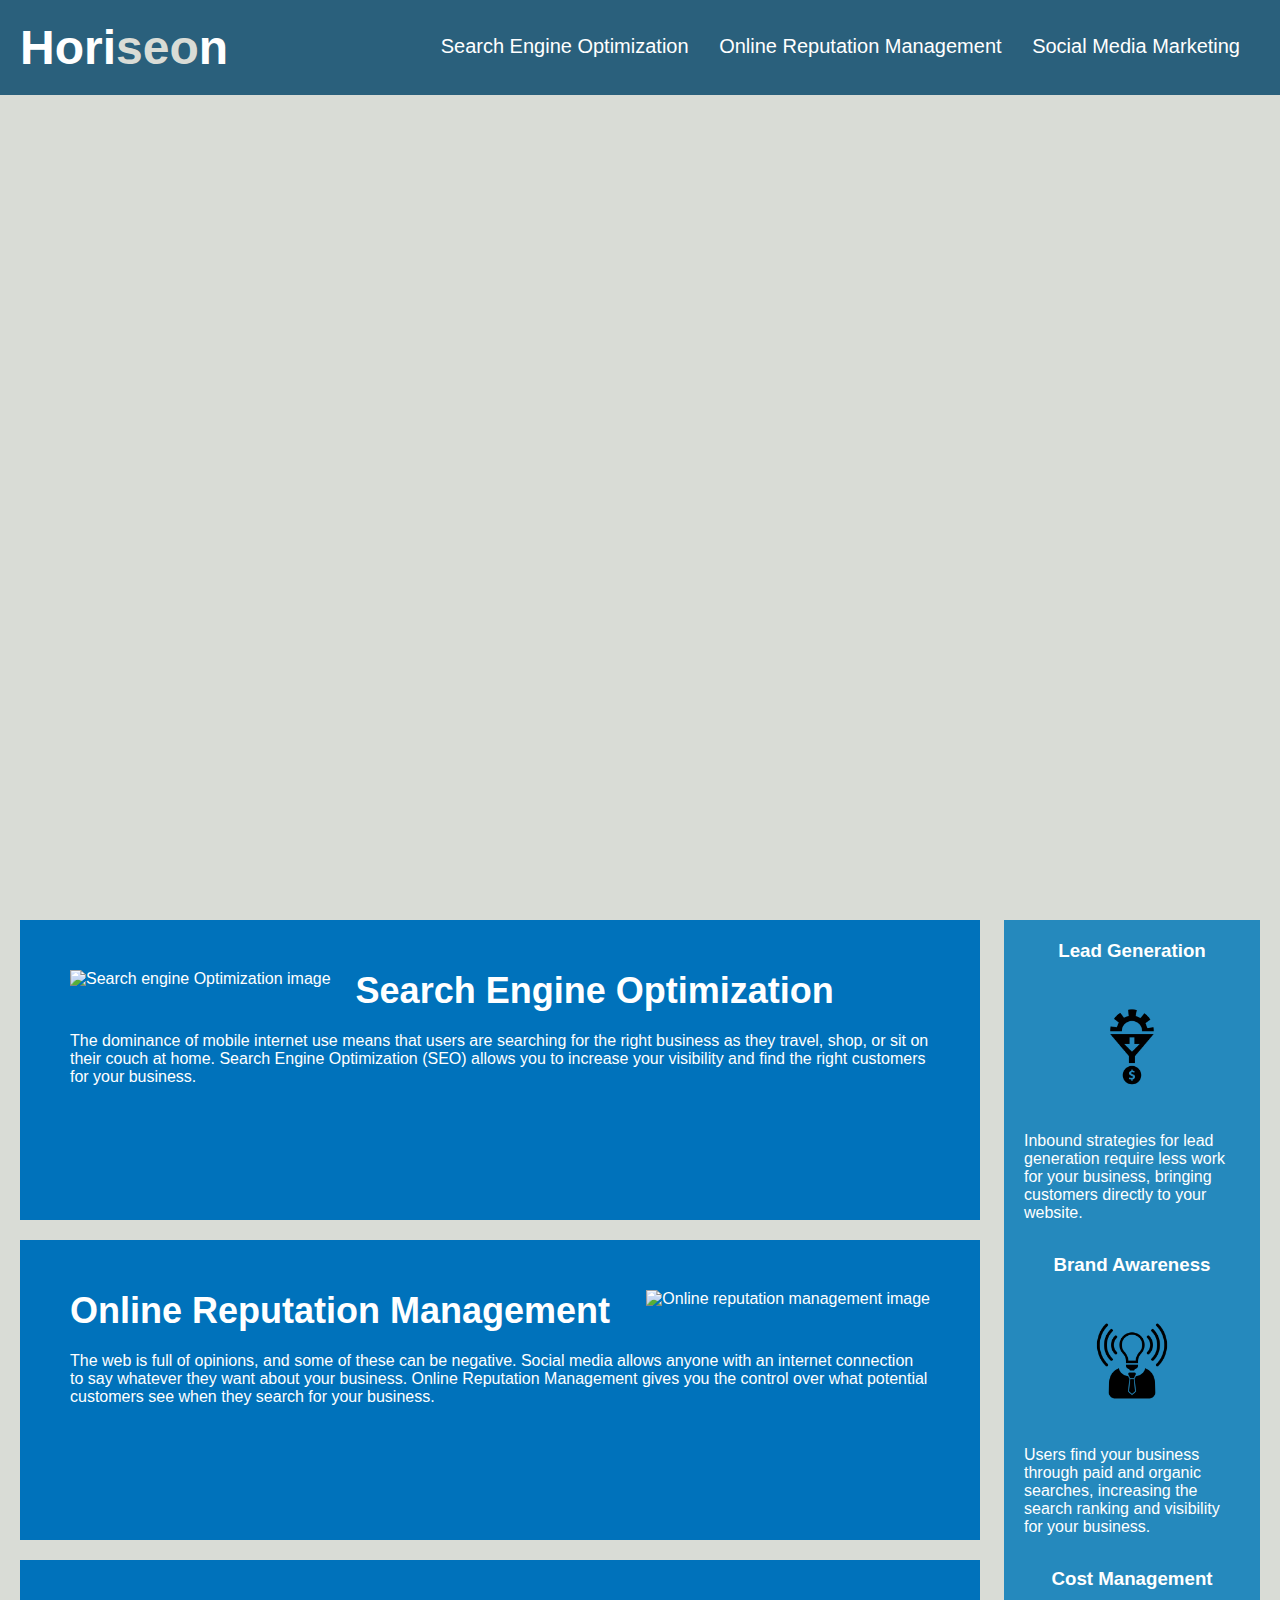
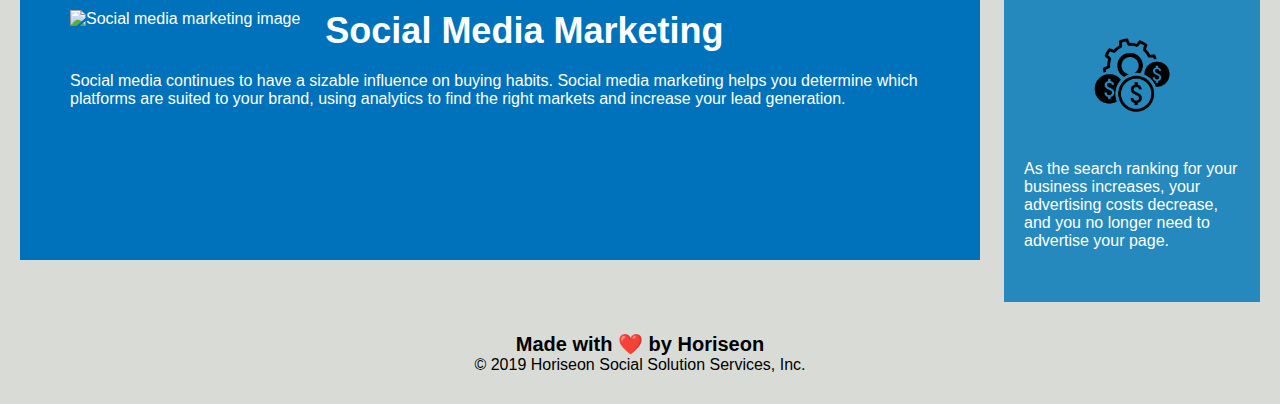
==== module-2-challenge/index.html @ 225dc833 "- Populated index.html" ====
<!DOCTYPE html>
<html lang="en-us">

<head>
    <meta charset="UTF-8" />
    <meta name="viewport" content="width=device-width, initial-scale=1.0">
    <link rel="stylesheet" href="./assets/css/style.css">
    <title>Horiseon - Search Engine Optimization</title>
</head>

<body>
    <header>
        <h1>Hori<span class="seo">seo</span>n</h1>
        <nav>
            <ul>
                <li>
                    <a href="#search-engine-optimization">Search Engine Optimization</a>
                </li>
                <li>
                    <a href="#online-reputation-management">Online Reputation Management</a>
                </li>
                <li>
                    <a href="#social-media-marketing">Social Media Marketing</a>
                </li>
            </ul>
        </nav>
    </header>
    <main>
        <section>
            <div class="hero"></div>
        </section>

        <section>
            <div class="content-section">
                <div class="search-engine-optimization-section">
                    <figure>
                        <img src="./assets/images/search-engine-optimization.jpg" class="float-left" alt="Search engine Optimization image"/>
                    </figure>
                    <h2>Search Engine Optimization</h2>
                    <p>
                        The dominance of mobile internet use means that users are searching for the right business as
                        they
                        travel, shop, or sit on their couch at home. Search Engine Optimization (SEO) allows you to
                        increase
                        your visibility and find the right customers for your business.
                    </p>
                </div>
                <div class="online-reputation-management-section">
                    <figure>
                        <img src="./assets/images/online-reputation-management.jpg" class="float-right" alt="Online reputation management image" />
                    </figure>
                    <h2>Online Reputation Management</h2>
                    <p>
                        The web is full of opinions, and some of these can be negative. Social media allows anyone with
                        an
                        internet connection to say whatever they want about your business. Online Reputation Management
                        gives
                        you the control over what potential customers see when they search for your business.
                    </p>
                </div>
                <div class="social-media-marketing-section">
                    <figure>
                        <img src="./assets/images/social-media-marketing.jpg" class="float-left" alt="Social media marketing image" />
                    </figure>
                    <h2>Social Media Marketing</h2>
                    <p>
                        Social media continues to have a sizable influence on buying habits. Social media marketing
                        helps you
                        determine which platforms are suited to your brand, using analytics to find the right markets
                        and
                        increase your lead generation.
                    </p>
                </div>
            </div>
            <div class="benefits">
                <div class="benefit-lead">
                    <h3>Lead Generation</h3>
                    <figure>
                        <img src="./assets/images/lead-generation.png" alt="Lead generation image" />
                    </figure>
                    <p>
                        Inbound strategies for lead generation require less work for your business, bringing customers
                        directly
                        to your website.
                    </p>
                </div>
                <div class="benefit-brand">
                    <h3>Brand Awareness</h3>
                    <figure>
                        <img src="./assets/images/brand-awareness.png" alt="Brand awareness image" />
                    </figure>
                    <p>
                        Users find your business through paid and organic searches, increasing the search ranking and
                        visibility
                        for your business.
                    </p>
                </div>
                <div class="benefit-cost">
                    <h3>Cost Management</h3>
                    <figure>
                        <img src="./assets/images/cost-management.png" alt="Cost management image"></img>
                    </figure>
                    <p>
                        As the search ranking for your business increases, your advertising costs decrease, and you no
                        longer
                        need to advertise your page.
                    </p>
                </div>
            </div>
        </section>
    </main>
    <footer class="text-center">
        <h2>Made with ❤️️ by Horiseon</h2>
        <p>
            &copy; 2019 Horiseon Social Solution Services, Inc.
        </p>
    </footer>
</body>
</html>
---- module-2-challenge/assets/css/style.css ----
/* Universal selector */
* {
    box-sizing: border-box;
    padding: 0;
    margin: 0;
}

/* Element selectors */

body {
    background-color: #d9dcd6;
}

header {
    padding: 20px;
    font-family: 'Trebuchet MS', 'Lucida Sans Unicode', 'Lucida Grande', 'Lucida Sans', Arial, sans-serif;
    background-color: #2a607c;
    color: #ffffff;
}

header h1 {
    display: inline-block;
    font-size: 48px;
}

header h1 .seo {
    color: #d9dcd6;
}

a {
    color: #ffffff;
    text-decoration: none;
}

p {
    font-size: 16px;
}

header nav {
    padding-top: 15px;
    margin-right: 20px;
    float: right;
    font-family: 'Gill Sans', 'Gill Sans MT', Calibri, 'Trebuchet MS', sans-serif;
    font-size: 20px;
}

header nav ul {
    list-style-type: none;
}

header nav ul li {
    display: inline-block;
    margin-left: 25px;
}

footer {
    padding: 30px;
    clear: both;
    font-family: 'Trebuchet MS', 'Lucida Sans Unicode', 'Lucida Grande', 'Lucida Sans', Arial, sans-serif;
    text-align: center;
}

footer h2 {
    font-size: 20px;
}


/* Class selector */
.hero {
    height: 800px;
    width: 100%;
    margin-bottom: 25px;
    background-image: url("../images/digital-marketing-meeting.jpg");
    background-size: cover;
    background-position: center;
}

.content-section {
    width: 75%;
    display: inline-block;
    margin-left: 20px;
}

.search-engine-optimization-section {
    margin-bottom: 20px;
    padding: 50px;
    height: 300px;
    font-family: 'Gill Sans', 'Gill Sans MT', Calibri, 'Trebuchet MS', sans-serif;
    background-color: #0072bb;
    color: #ffffff;
}


.search-engine-optimization-section img {
    max-height: 200px;
}

.search-engine-optimization-section h2 {
    margin-bottom: 20px;
    font-size: 36px;
}

.online-reputation-management-section {
    margin-bottom: 20px;
    padding: 50px;
    height: 300px;
    font-family: 'Gill Sans', 'Gill Sans MT', Calibri, 'Trebuchet MS', sans-serif;
    background-color: #0072bb;
    color: #ffffff;
}

.online-reputation-management-section h2 {
    margin-bottom: 20px;
    font-size: 36px;
}

.online-reputation-management-section img {
    max-height: 200px;
}

.social-media-marketing-section {
    margin-bottom: 20px;
    padding: 50px;
    height: 300px;
    font-family: 'Gill Sans', 'Gill Sans MT', Calibri, 'Trebuchet MS', sans-serif;
    background-color: #0072bb;
    color: #ffffff;
}

.social-media-marketing-section img {
    max-height: 200px;
}


.social-media-marketing-section h2 {
    margin-bottom: 20px;
    font-size: 36px;
}

.float-left {
    float: left;
    margin-right: 25px;
}


.float-right {
    float: right;
    margin-left: 25px;
}


.benefits {
    margin-right: 20px;
    padding: 20px;
    clear: both;
    float: right;
    width: 20%;
    height: 100%;
    font-family: 'Gill Sans', 'Gill Sans MT', Calibri, 'Trebuchet MS', sans-serif;
    background-color: #2589bd;
}

.benefit-lead {
    margin-bottom: 32px;
    color: #ffffff;
}

.benefit-lead h3 {
    margin-bottom: 10px;
    text-align: center;
}

.benefit-lead img {
    display: block;
    margin: 10px auto;
    max-width: 150px;
}

.benefit-brand {
    margin-bottom: 32px;
    color: #ffffff;
}

.benefit-brand h3 {
    margin-bottom: 10px;
    text-align: center;
}

.benefit-brand img {
    display: block;
    margin: 10px auto;
    max-width: 150px;
}

.benefit-cost {
    margin-bottom: 32px;
    color: #ffffff;
}

.benefit-cost h3 {
    margin-bottom: 10px;
    text-align: center;
}

.benefit-cost img {
    display: block;
    margin: 10px auto;
    max-width: 150px;
}
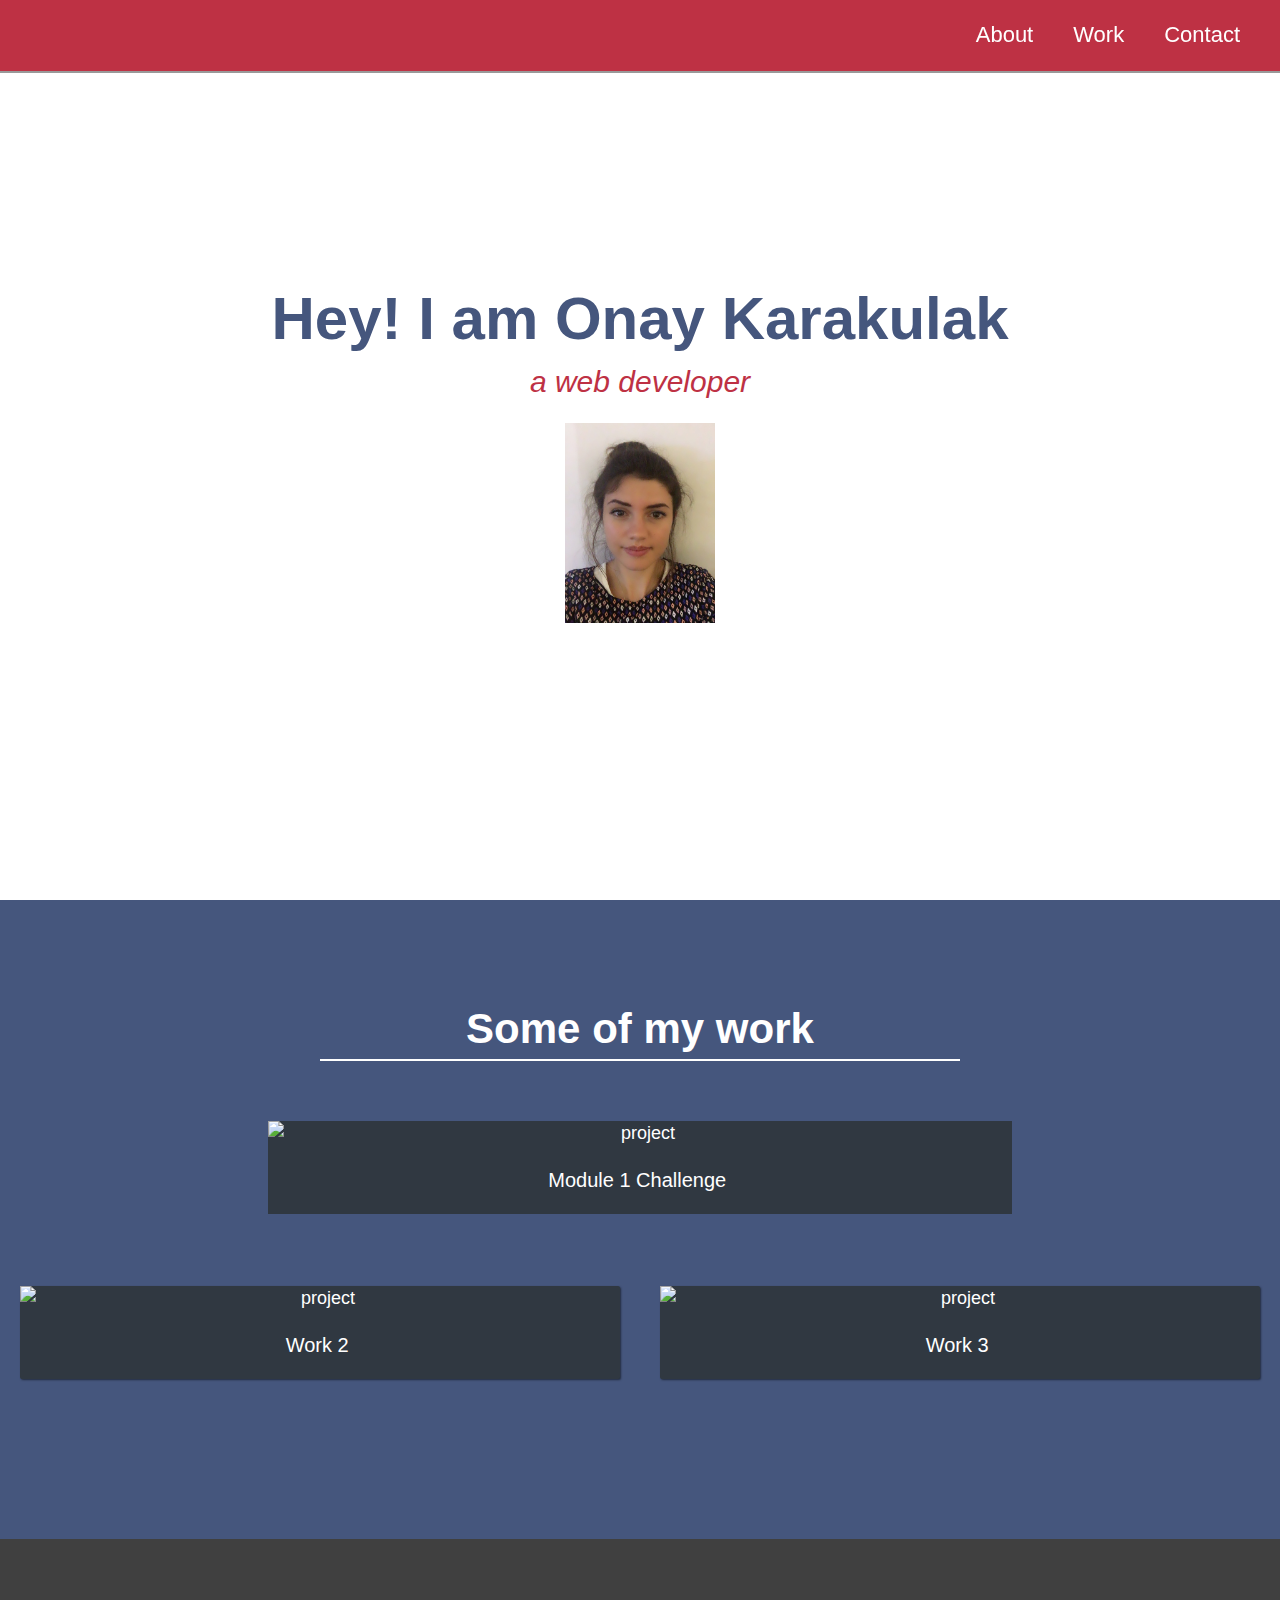
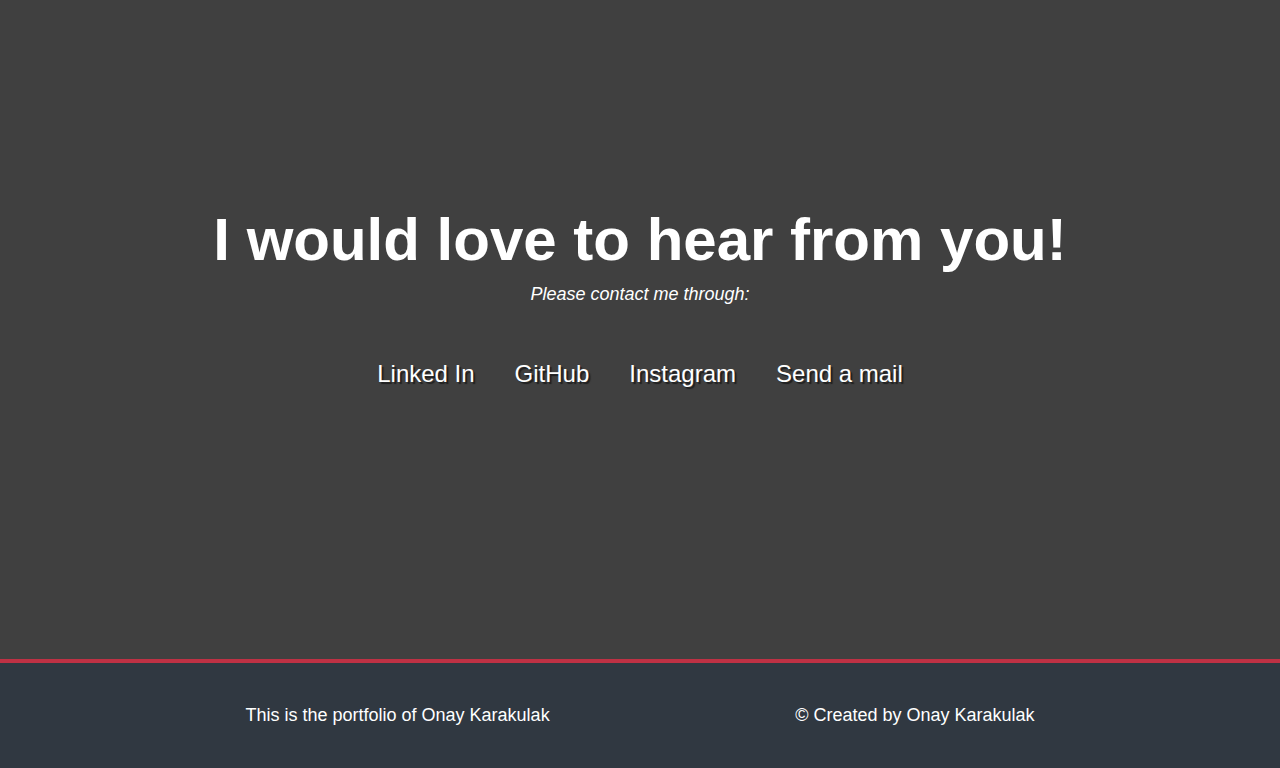
==== commit 34cd0a58: "- module-2 complete" ====
--- a/module-2-challenge/index.html
+++ b/module-2-challenge/index.html
@@ -5,115 +5,113 @@
     <meta charset="UTF-8" />
     <meta name="viewport" content="width=device-width, initial-scale=1.0">
     <link rel="stylesheet" href="./assets/css/style.css">
-    <title>Horiseon - Search Engine Optimization</title>
+    <title>Online Portfolio</title>
 </head>
 
 <body>
+    <!-- START NAV -->
     <header>
-        <h1>Hori<span class="seo">seo</span>n</h1>
-        <nav>
-            <ul>
+        <nav id="navbar" class="nav">
+            <ul class="nav-list">
                 <li>
-                    <a href="#search-engine-optimization">Search Engine Optimization</a>
+                    <a href="#intro-section">About</a>
                 </li>
                 <li>
-                    <a href="#online-reputation-management">Online Reputation Management</a>
+                    <a href="#projects">Work</a>
                 </li>
                 <li>
-                    <a href="#social-media-marketing">Social Media Marketing</a>
+                    <a href="#contact">Contact</a>
                 </li>
             </ul>
         </nav>
     </header>
+
+    <!-- END NAV -->
+
+    <!-- START WELCOME SECTION -->
     <main>
-        <section>
-            <div class="hero"></div>
+        <section id="intro-section" class="intro-section">
+            <h1 class="welcome-text">Hey! I am Onay Karakulak</h1>
+            <p>a web developer</p>
+            <figure>
+                <img src="./assets/images/devPhoto.jpg" class="avatar" alt="Social media marketing image" />
+            </figure>
         </section>
 
-        <section>
-            <div class="content-section">
-                <div class="search-engine-optimization-section">
-                    <figure>
-                        <img src="./assets/images/search-engine-optimization.jpg" class="float-left" alt="Search engine Optimization image"/>
-                    </figure>
-                    <h2>Search Engine Optimization</h2>
-                    <p>
-                        The dominance of mobile internet use means that users are searching for the right business as
-                        they
-                        travel, shop, or sit on their couch at home. Search Engine Optimization (SEO) allows you to
-                        increase
-                        your visibility and find the right customers for your business.
+        <!-- END WELCOME SECTION -->
+
+        <!-- START PROJECTS SECTION -->
+
+        <section id="projects" class="projects-section">
+            <h2 class="projects-section-header">Some of my work</h2>
+
+            <div class="first-project">
+                <a href="https://onaygizem.github.io/module-1-challenge/" target="_blank" class="project project-tile">
+                    <img class="project-image" src="./assets/images/work1.png" alt="project" />
+                    <p class="project-title">
+                        <span class="code">&lt;</span>
+                        Module 1 Challenge
+                        <span class="code">&#47;&gt;</span>
                     </p>
-                </div>
-                <div class="online-reputation-management-section">
-                    <figure>
-                        <img src="./assets/images/online-reputation-management.jpg" class="float-right" alt="Online reputation management image" />
-                    </figure>
-                    <h2>Online Reputation Management</h2>
-                    <p>
-                        The web is full of opinions, and some of these can be negative. Social media allows anyone with
-                        an
-                        internet connection to say whatever they want about your business. Online Reputation Management
-                        gives
-                        you the control over what potential customers see when they search for your business.
+                </a>
+            </div>
+            <div class="projects-grid">
+                <a href="#" target="_blank" class="project project-tile">
+                    <img class="project-image" src="./assets/images/online-reputation-management.jpg" alt="project" />
+                    <p class="project-title">
+                        <span class="code">&lt;</span>
+                        Work 2
+                        <span class="code">&#47;&gt;</span>
                     </p>
-                </div>
-                <div class="social-media-marketing-section">
-                    <figure>
-                        <img src="./assets/images/social-media-marketing.jpg" class="float-left" alt="Social media marketing image" />
-                    </figure>
-                    <h2>Social Media Marketing</h2>
-                    <p>
-                        Social media continues to have a sizable influence on buying habits. Social media marketing
-                        helps you
-                        determine which platforms are suited to your brand, using analytics to find the right markets
-                        and
-                        increase your lead generation.
+                </a>
+                <a href="#" target="_blank" class="project project-tile">
+                    <img class="project-image" src="./assets/images/search-engine-optimization.jpg" alt="project" />
+                    <p class="project-title">
+                        <span class="code">&lt;</span>
+                        Work 3
+                        <span class="code">&#47;&gt;</span>
                     </p>
-                </div>
+                </a>
             </div>
-            <div class="benefits">
-                <div class="benefit-lead">
-                    <h3>Lead Generation</h3>
-                    <figure>
-                        <img src="./assets/images/lead-generation.png" alt="Lead generation image" />
-                    </figure>
-                    <p>
-                        Inbound strategies for lead generation require less work for your business, bringing customers
-                        directly
-                        to your website.
-                    </p>
-                </div>
-                <div class="benefit-brand">
-                    <h3>Brand Awareness</h3>
-                    <figure>
-                        <img src="./assets/images/brand-awareness.png" alt="Brand awareness image" />
-                    </figure>
-                    <p>
-                        Users find your business through paid and organic searches, increasing the search ranking and
-                        visibility
-                        for your business.
-                    </p>
-                </div>
-                <div class="benefit-cost">
-                    <h3>Cost Management</h3>
-                    <figure>
-                        <img src="./assets/images/cost-management.png" alt="Cost management image"></img>
-                    </figure>
-                    <p>
-                        As the search ranking for your business increases, your advertising costs decrease, and you no
-                        longer
-                        need to advertise your page.
-                    </p>
-                </div>
+        </section>
+
+        <!-- END PROJECTS SECTION -->
+
+        <!-- START CONTACT SECTION -->
+
+        <section id="contact" class="contact-section">
+            <div class="contact-section-header">
+                <h2 class="contact-title">I would love to hear from you!</h2>
+                <p>Please contact me through:</p>
+            </div>
+            <div class="contact-links">
+                <a href="https://www.linkedin.com/in/onay-karakulak-0b2b5a115/" target="_blank"
+                    class="btn contact-details"><i></i> Linked In</a>
+                <a id="profile-link" href="https://github.com/onaygizem" target="_blank"
+                    class="btn contact-details"></i>
+                    GitHub</a>
+                <a href="https://www.instagram.com/onaygizem/?hl=en" target="_blank" class="btn contact-details"><i
+                        class="fab fa-twitter"></i>Instagram</a>
+                <a href="mailto:onayau@gmail.com" class="btn contact-details"><i class="fas fa-at"></i> Send a
+                    mail</a>
             </div>
         </section>
     </main>
-    <footer class="text-center">
-        <h2>Made with ❤️️ by Horiseon</h2>
+
+    <!-- END CONTACT SECTION -->
+
+    <!-- START FOOTER SECTION -->
+
+    <footer>
         <p>
-            &copy; 2019 Horiseon Social Solution Services, Inc.
+            This is the portfolio of Onay Karakulak
+        </p>
+        <p>
+            &copy; Created by Onay Karakulak
         </p>
     </footer>
+
+    <!-- END FOOTER SECTION -->
 </body>
+
 </html>--- a/module-2-challenge/assets/css/style.css
+++ b/module-2-challenge/assets/css/style.css
@@ -1,209 +1,323 @@
 /* Universal selector */
 * {
+    margin: 0;
+    padding: 0;
+}
+
+/* box-sizing and font sizing */
+*,
+*::before,
+*::after {
+    box-sizing: inherit;
+}
+
+/* Element selectors */
+html {
     box-sizing: border-box;
-    padding: 0;
-    margin: 0;
-}
-
-/* Element selectors */
+    font-size: 62.5%;
+    scroll-behavior: smooth;
+}
+
+/* 1200px / 16px = 75em */
+@media (max-width: 75em) {
+    html {
+        font-size: 60%;
+    }
+}
+
+/* 980px / 16px = 61.25em */
+@media (max-width: 61.25em) {
+    html {
+        font-size: 58%;
+    }
+}
+
+/* 460px / 16px = 28.75em */
+@media (max-width: 28.75em) {
+    html {
+        font-size: 55%;
+    }
+}
+
 
 body {
-    background-color: #d9dcd6;
-}
-
-header {
-    padding: 20px;
-    font-family: 'Trebuchet MS', 'Lucida Sans Unicode', 'Lucida Grande', 'Lucida Sans', Arial, sans-serif;
-    background-color: #2a607c;
-    color: #ffffff;
-}
-
-header h1 {
+    font-family: 'Poppins', sans-serif;
+    font-size: 1.8rem;
+    /* 18px */
+    font-weight: 400;
+    line-height: 1.4;
+    color: white;
+}
+
+h1,
+h2 {
+    font-family: 'Raleway', sans-serif;
+    font-weight: 700;
+    text-align: center;
+}
+
+h1 {
+    font-size: 6rem;
+}
+
+h2 {
+    font-size: 4.2rem;
+}
+
+ul {
+    list-style: none;
+}
+
+a {
+    text-decoration: none;
+    color: white;
+}
+
+img {
+    display: block;
+    width: 100%;
+}
+
+/* nav */
+
+.nav {
+    display: flex;
+    justify-content: flex-end;
+    position: fixed;
+    top: 0;
+    left: 0;
+    width: 100%;
+    background: #be3144;
+    box-shadow: 0 2px 0 rgba(0, 0, 0, 0.4);
+    z-index: 10;
+}
+
+.nav-list {
+    display: flex;
+    margin-right: 2rem;
+}
+
+@media (max-width: 28.75em) {
+    .nav {
+        justify-content: center;
+    }
+
+    .nav-list {
+        margin: 0 1rem;
+    }
+}
+
+.nav-list a {
+    display: block;
+    font-size: 2.2rem;
+    padding: 2rem;
+}
+
+.nav-list a:hover {
+    background: #45567d;
+}
+
+/* Footer */
+
+footer {
+    font-weight: 300;
+    display: flex;
+    justify-content: space-evenly;
+    padding: 2rem;
+    background: #303841;
+    border-top: 4px solid #be3144;
+}
+
+footer>p {
+    margin: 2rem;
+}
+
+footer i {
+    vertical-align: middle;
+}
+
+@media (max-width: 28.75em) {
+    footer {
+        flex-direction: column;
+        text-align: center;
+    }
+}
+
+/* Class selector */
+/* Intro section */
+
+.intro-section {
+    display: flex;
+    flex-direction: column;
+    justify-content: center;
+    align-items: center;
+    width: 100%;
+    height: 100vh;
+    background-color: rgb(255, 255, 255);
+}
+
+.welcome-text {
+    color: #45567d;
+}
+
+.intro-section>p {
+    font-size: 3rem;
+    font-weight: 200;
+    font-style: italic;
+    color: #be3144;
+}
+
+.avatar {
+    height: 200px;
+    margin-top: 20px;
+}
+
+/* Projects section */
+
+.projects-section {
+    text-align: center;
+    padding: 10rem 2rem;
+    background: #45567d;
+}
+
+.projects-section-header {
+    max-width: 640px;
+    margin: 0 auto 6rem auto;
+    border-bottom: 0.2rem solid white;
+}
+
+@media (max-width: 28.75em) {
+    .projects-section-header {
+        font-size: 4rem;
+    }
+}
+
+.first-project{
+    background: #303841;
+    margin: auto;
+    width: 60%;
+}
+
+.projects-grid {
+    display: grid;
+    grid-template-columns: repeat(auto-fit, minmax(320px, 1fr));
+    grid-gap: 4rem;
+    width: 100%;
+    max-width: 1280px;
+    margin: 0 auto;
+    margin-bottom: 6rem;
+    margin-top: 4em;
+}
+
+@media (max-width: 30.625em) {
+    .projects-section {
+        padding: 6rem 1rem;
+    }
+
+    .projects-grid {
+        grid-template-columns: 1fr;
+    }
+}
+
+.project {
+    background: #303841;
+    box-shadow: 1px 1px 2px rgba(0, 0, 0, 0.5);
+    border-radius: 2px;
+}
+
+.code {
+    color: #303841;
+    transition: color 0.3s ease-out;
+}
+
+.project:hover .code {
+    color: #ff7f50;
+}
+
+.project-image {
+    height: calc(100% - 6.8rem);
+    width: 100%;
+    object-fit: cover;
+}
+
+.project-title {
+    font-size: 2rem;
+    padding: 2rem 0.5rem;
+}
+
+.btn {
     display: inline-block;
-    font-size: 48px;
-}
-
-header h1 .seo {
-    color: #d9dcd6;
-}
-
-a {
-    color: #ffffff;
-    text-decoration: none;
-}
-
-p {
-    font-size: 16px;
-}
-
-header nav {
-    padding-top: 15px;
-    margin-right: 20px;
-    float: right;
-    font-family: 'Gill Sans', 'Gill Sans MT', Calibri, 'Trebuchet MS', sans-serif;
-    font-size: 20px;
-}
-
-header nav ul {
-    list-style-type: none;
-}
-
-header nav ul li {
-    display: inline-block;
-    margin-left: 25px;
-}
-
-footer {
-    padding: 30px;
-    clear: both;
-    font-family: 'Trebuchet MS', 'Lucida Sans Unicode', 'Lucida Grande', 'Lucida Sans', Arial, sans-serif;
+    padding: 1rem 2rem;
+    border-radius: 2px;
+}
+
+.btn-show-all {
+    font-size: 2rem;
+    background: #303841;
+    transition: background 0.3s ease-out;
+}
+
+.btn-show-all:hover {
+    background: #be3144;
+}
+
+.btn-show-all:hover>i {
+    transform: translateX(2px);
+}
+
+.btn-show-all>i {
+    margin-left: 10px;
+    transform: translateX(0);
+    transition: transform 0.3s ease-out;
+}
+
+/* Contact section */
+
+.contact-section {
+    display: flex;
+    flex-direction: column;
+    justify-content: center;
+    align-items: center;
     text-align: center;
-}
-
-footer h2 {
-    font-size: 20px;
-}
-
-
-/* Class selector */
-.hero {
-    height: 800px;
-    width: 100%;
-    margin-bottom: 25px;
-    background-image: url("../images/digital-marketing-meeting.jpg");
-    background-size: cover;
-    background-position: center;
-}
-
-.content-section {
-    width: 75%;
-    display: inline-block;
-    margin-left: 20px;
-}
-
-.search-engine-optimization-section {
-    margin-bottom: 20px;
-    padding: 50px;
-    height: 300px;
-    font-family: 'Gill Sans', 'Gill Sans MT', Calibri, 'Trebuchet MS', sans-serif;
-    background-color: #0072bb;
-    color: #ffffff;
-}
-
-
-.search-engine-optimization-section img {
-    max-height: 200px;
-}
-
-.search-engine-optimization-section h2 {
-    margin-bottom: 20px;
-    font-size: 36px;
-}
-
-.online-reputation-management-section {
-    margin-bottom: 20px;
-    padding: 50px;
-    height: 300px;
-    font-family: 'Gill Sans', 'Gill Sans MT', Calibri, 'Trebuchet MS', sans-serif;
-    background-color: #0072bb;
-    color: #ffffff;
-}
-
-.online-reputation-management-section h2 {
-    margin-bottom: 20px;
-    font-size: 36px;
-}
-
-.online-reputation-management-section img {
-    max-height: 200px;
-}
-
-.social-media-marketing-section {
-    margin-bottom: 20px;
-    padding: 50px;
-    height: 300px;
-    font-family: 'Gill Sans', 'Gill Sans MT', Calibri, 'Trebuchet MS', sans-serif;
-    background-color: #0072bb;
-    color: #ffffff;
-}
-
-.social-media-marketing-section img {
-    max-height: 200px;
-}
-
-
-.social-media-marketing-section h2 {
-    margin-bottom: 20px;
-    font-size: 36px;
-}
-
-.float-left {
-    float: left;
-    margin-right: 25px;
-}
-
-
-.float-right {
-    float: right;
-    margin-left: 25px;
-}
-
-
-.benefits {
-    margin-right: 20px;
-    padding: 20px;
-    clear: both;
-    float: right;
-    width: 20%;
-    height: 100%;
-    font-family: 'Gill Sans', 'Gill Sans MT', Calibri, 'Trebuchet MS', sans-serif;
-    background-color: #2589bd;
-}
-
-.benefit-lead {
-    margin-bottom: 32px;
-    color: #ffffff;
-}
-
-.benefit-lead h3 {
-    margin-bottom: 10px;
-    text-align: center;
-}
-
-.benefit-lead img {
-    display: block;
-    margin: 10px auto;
-    max-width: 150px;
-}
-
-.benefit-brand {
-    margin-bottom: 32px;
-    color: #ffffff;
-}
-
-.benefit-brand h3 {
-    margin-bottom: 10px;
-    text-align: center;
-}
-
-.benefit-brand img {
-    display: block;
-    margin: 10px auto;
-    max-width: 150px;
-}
-
-.benefit-cost {
-    margin-bottom: 32px;
-    color: #ffffff;
-}
-
-.benefit-cost h3 {
-    margin-bottom: 10px;
-    text-align: center;
-}
-
-.benefit-cost img {
-    display: block;
-    margin: 10px auto;
-    max-width: 150px;
-}
+    width: 100%;
+    height: 80vh;
+    padding: 0 2rem;
+    background-color: #404040;
+}
+
+.contact-title {
+    color: white;
+}
+
+.contact-section-header>h2 {
+    font-size: 6rem;
+}
+
+@media (max-width: 28.75em) {
+    .contact-section-header>h2 {
+        font-size: 4rem;
+    }
+}
+
+.contact-section-header>p {
+    font-style: italic;
+}
+
+.contact-links {
+    display: flex;
+    justify-content: center;
+    width: 100%;
+    max-width: 980px;
+    margin-top: 4rem;
+    flex-wrap: wrap;
+}
+
+.contact-details {
+    font-size: 2.4rem;
+    text-shadow: 2px 2px 1px #1f1f1f;
+    transition: transform 0.3s ease-out;
+}
+
+.contact-details:hover {
+    transform: translateY(8px);
+}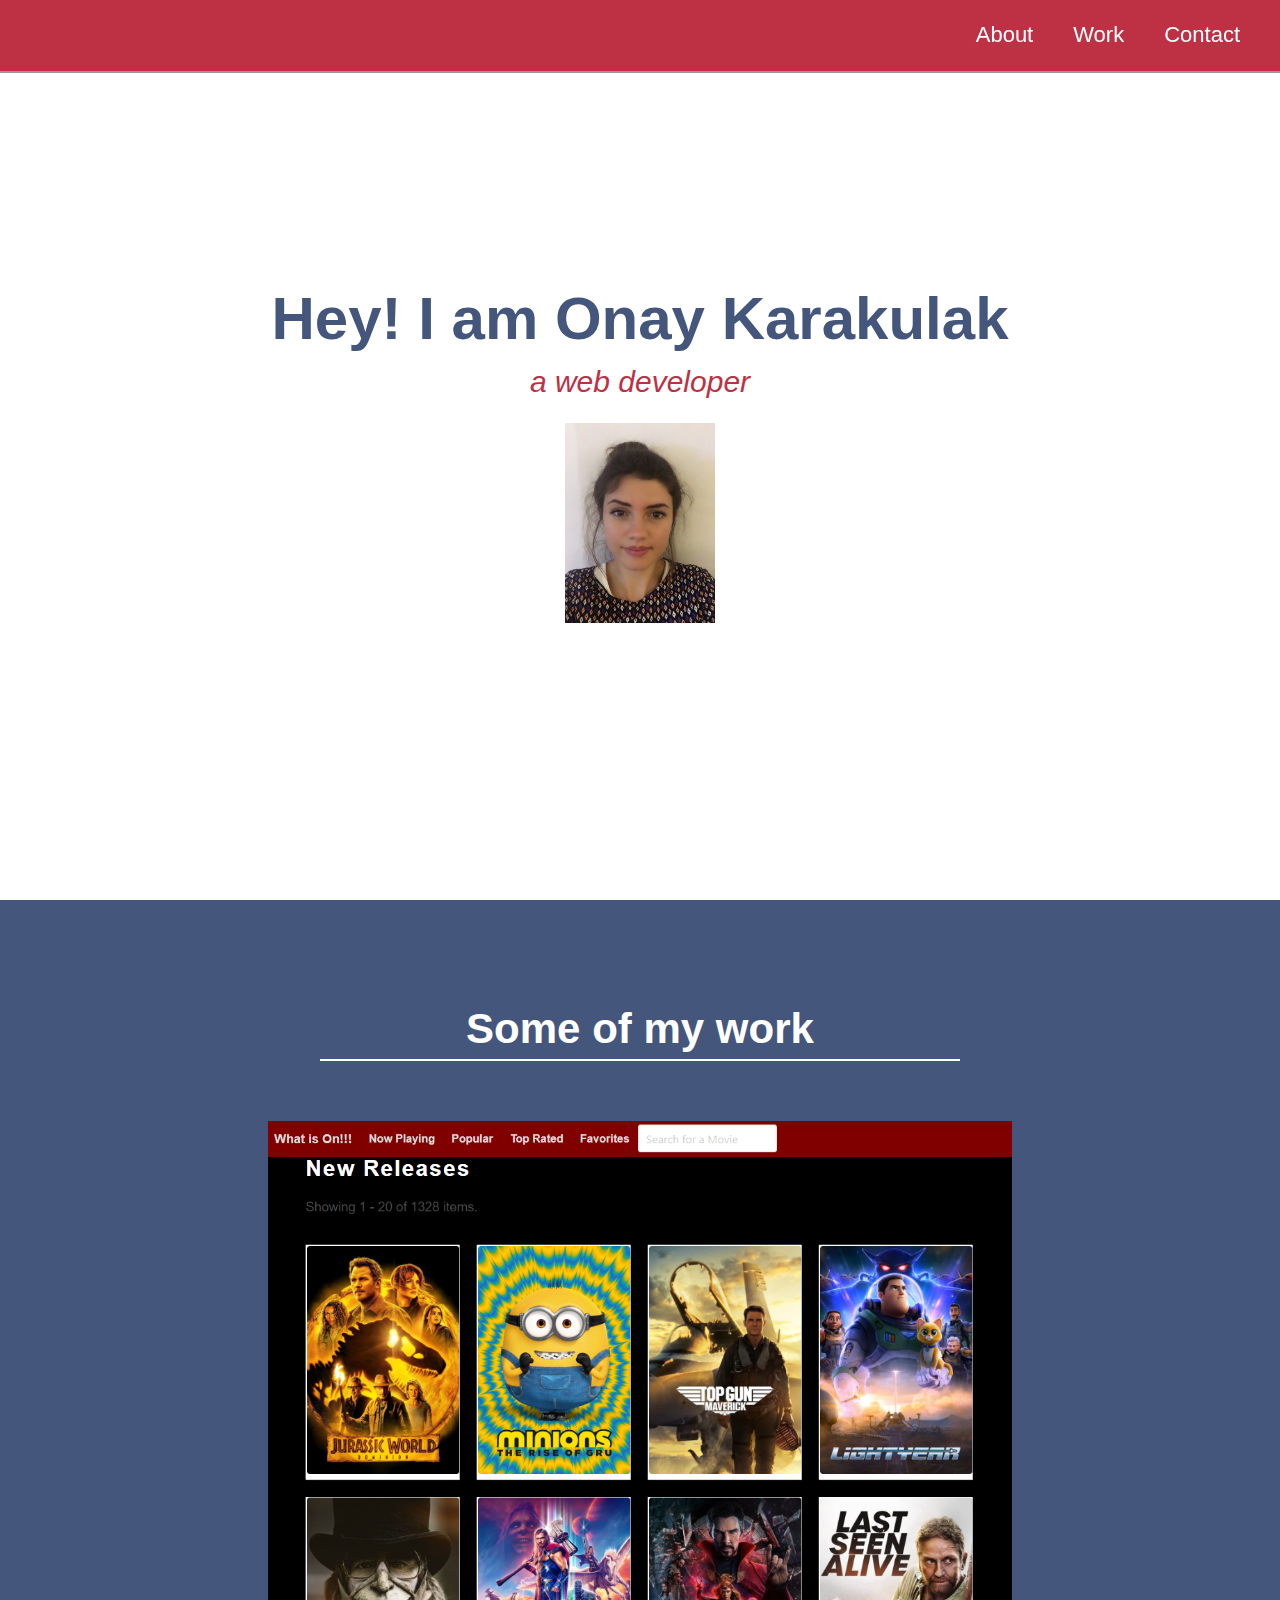
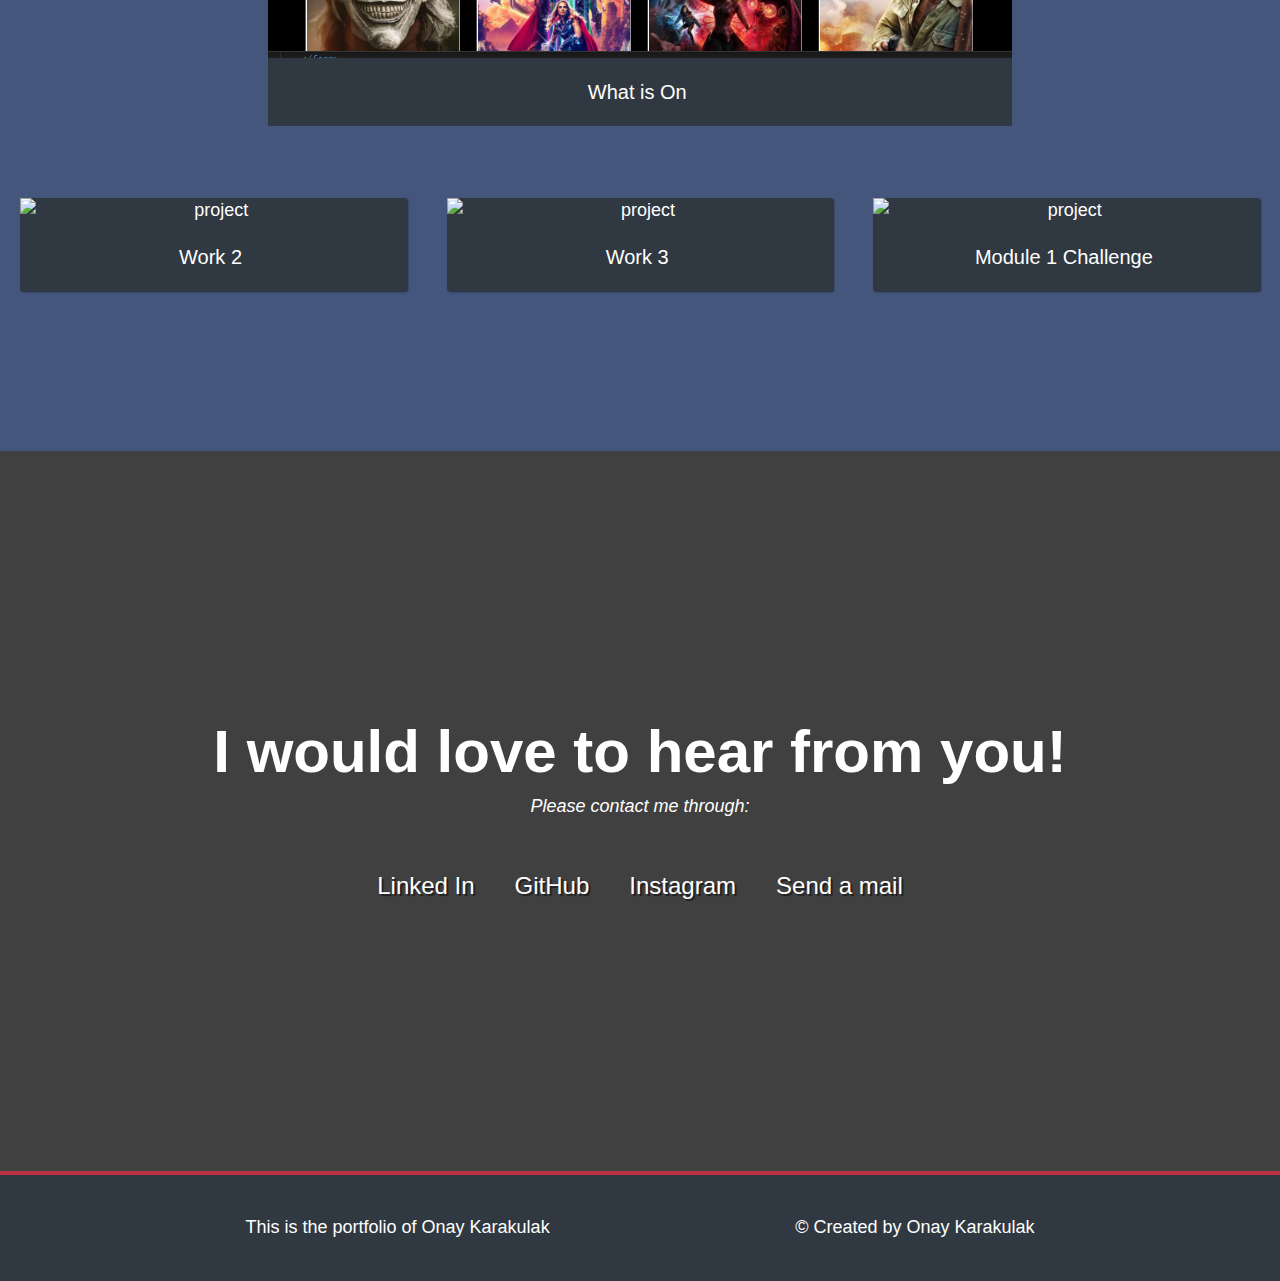
==== commit cb5ced7e: "- Added the project 1 to the portfolio and git" ====
--- a/module-2-challenge/index.html
+++ b/module-2-challenge/index.html
@@ -46,11 +46,11 @@
             <h2 class="projects-section-header">Some of my work</h2>
 
             <div class="first-project">
-                <a href="https://onaygizem.github.io/module-1-challenge/" target="_blank" class="project project-tile">
-                    <img class="project-image" src="./assets/images/work1.png" alt="project" />
+                <a href="https://onaygizem.github.io/what-is-on/" target="_blank" class="project project-tile">
+                    <img class="project-image" src="./assets/images/what-is-on.png" alt="project" />
                     <p class="project-title">
                         <span class="code">&lt;</span>
-                        Module 1 Challenge
+                        What is On
                         <span class="code">&#47;&gt;</span>
                     </p>
                 </a>
@@ -69,6 +69,14 @@
                     <p class="project-title">
                         <span class="code">&lt;</span>
                         Work 3
+                        <span class="code">&#47;&gt;</span>
+                    </p>
+                </a>
+                <a href="https://onaygizem.github.io/module-1-challenge/" target="_blank" class="project project-tile">
+                    <img class="project-image" src="./assets/images/work1.png" alt="project" />
+                    <p class="project-title">
+                        <span class="code">&lt;</span>
+                        Module 1 Challenge
                         <span class="code">&#47;&gt;</span>
                     </p>
                 </a>
